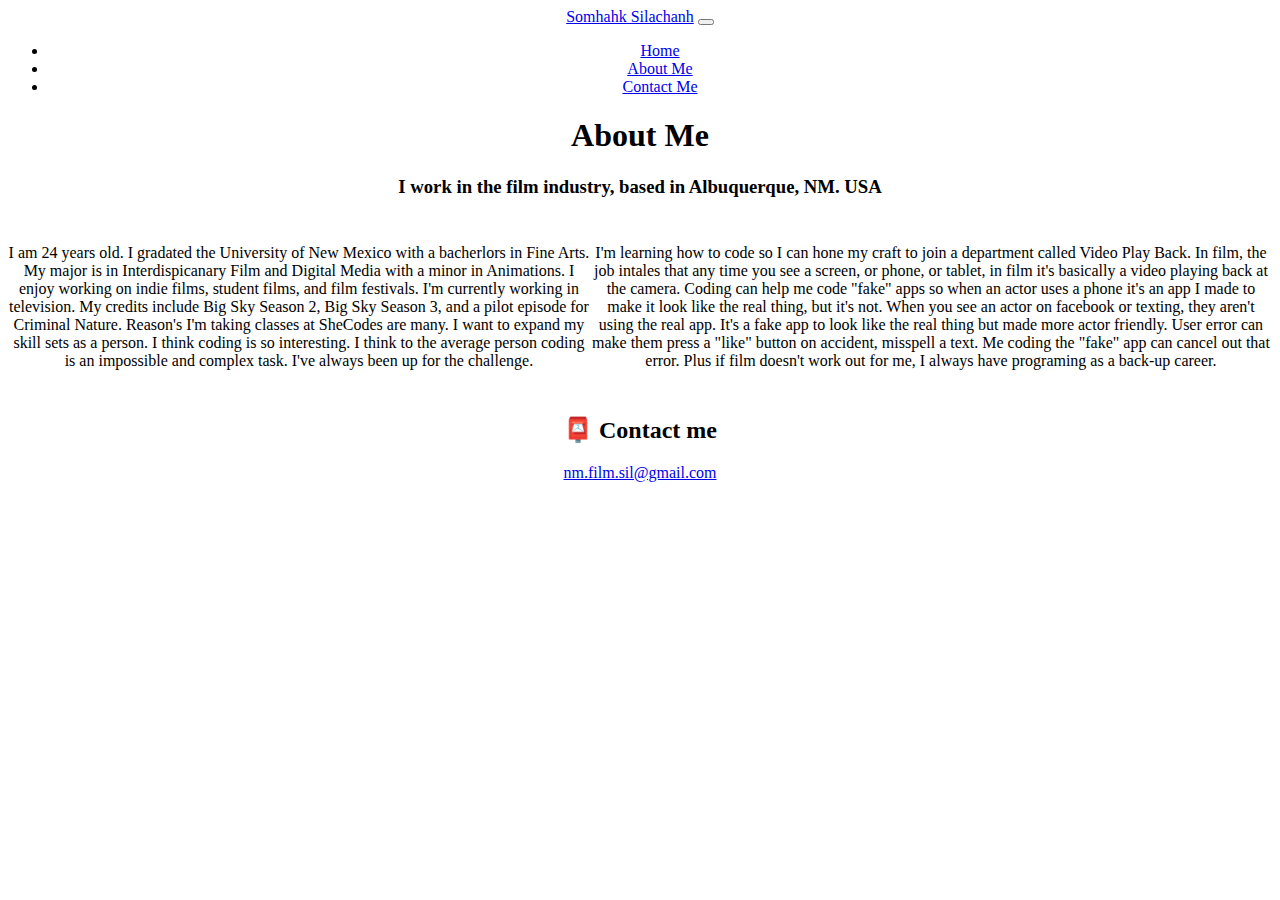
==== about.html @ c5088fff "Content" ====
<!DOCTYPE html>
<html lang="en">
<head>
    <meta charset="UTF-8">
    <meta http-equiv="X-UA-Compatible" content="IE=edge">
    <meta name="viewport" content="width=device-width, initial-scale=1.0">
    <link href="https://cdn.jsdelivr.net/npm/bootstrap@5.2.2/dist/css/bootstrap.min.css" rel="stylesheet"
        integrity="sha384-Zenh87qX5JnK2Jl0vWa8Ck2rdkQ2Bzep5IDxbcnCeuOxjzrPF/et3URy9Bv1WTRi" crossorigin="anonymous" />
    <link rel="stylesheet" href="/src/styles.css" />
    <title>About Somhahk Silachanh</title>
</head>
<body>
<!--NAVIGATION BAR-->
    <nav class="navbar navbar-expand-lg bg-light p-2 mb-2">
        <div class="container-fluid">
            <a class="navbar-brand" href="#">Somhahk Silachanh</a>
            <button class="navbar-toggler" type="button" data-bs-toggle="collapse" data-bs-target="#navbarNav"
                aria-controls="navbarNav" aria-expanded="false" aria-label="Toggle navigation">
                <span class="navbar-toggler-icon"></span>
            </button>
            <div class="collapse navbar-collapse" id="navbarNav">
                <ul class="navbar-nav">
                    <li class="nav-item">
                        <a class="nav-link active" aria-current="page" href="index.html">Home</a>
                    </li>
                    <li class="nav-item">
                        <a class="nav-link" href="about.html">About Me</a>
                    </li>
                    <li class="nav-item">
                        <a class="nav-link" href="about.html#contact">Contact Me</a>
                    </li>
                </ul>
            </div>
        </div>
    </nav>

<!--HEADER-->
    <h1>About Me</h1>
    <h3>I work in the film industry, based in Albuquerque, NM. USA</h3>

<!--ABOUT PARAGRAPH-->
    <div class="about-paragraphs">
        <p>
            I am 24 years old. I gradated the University of New Mexico with a
            bacherlors in Fine Arts. My major is in Interdispicanary Film and
            Digital Media with a minor in Animations. I enjoy working on indie
            films, student films, and film festivals. I'm currently working in
            television. My credits include Big Sky Season 2, Big Sky Season 3, and a
            pilot episode for Criminal Nature. Reason's I'm taking classes at
            SheCodes are many. I want to expand my skill sets as a person. I think
            coding is so interesting. I think to the average person coding is an
            impossible and complex task. I've always been up for the challenge.
        </p>
        <p>
            I'm learning how to code so I can hone my craft to join a department
            called Video Play Back. In film, the job intales that any time you see a
            screen, or phone, or tablet, in film it's basically a video playing back
            at the camera. Coding can help me code "fake" apps so when an actor uses
            a phone it's an app I made to make it look like the real thing, but it's
            not. When you see an actor on facebook or texting, they aren't using the
            real app. It's a fake app to look like the real thing but made more
            actor friendly. User error can make them press a "like" button on
            accident, misspell a text. Me coding the "fake" app can cancel out that
            error. Plus if film doesn't work out for me, I always have programing as
            a back-up career.
        </p>
    </div>

<!--CONTACT ME-->
    <div id="contact">
        <h2>📮 Contact me</h2>
        <a href="mailto:nm.film.sil@gmail.com" class="email-link">
            nm.film.sil@gmail.com
        </a>
    </div>
    
    <script src="https://cdn.jsdelivr.net/npm/bootstrap@5.2.2/dist/js/bootstrap.bundle.min.js"
        integrity="sha384-OERcA2EqjJCMA+/3y+gxIOqMEjwtxJY7qPCqsdltbNJuaOe923+mo//f6V8Qbsw3"
        crossorigin="anonymous">
    </script>
</body>
</html>
---- src/styles.css ----
body{
    text-align: center;
}
.about-paragraphs {
    display: flex;
    margin: 30px 0;
}
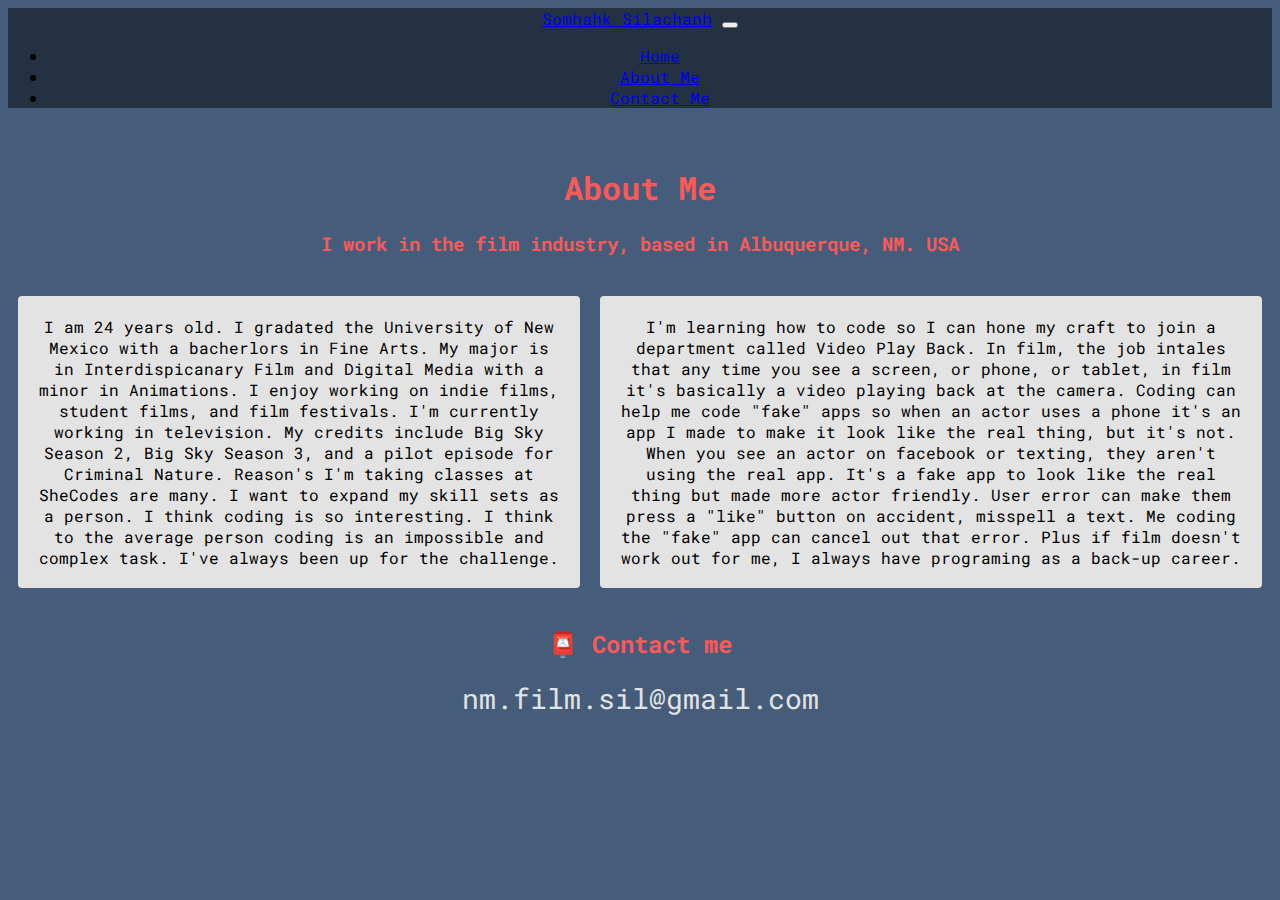
==== commit a8c27365: "STYLING" ====
--- a/about.html
+++ b/about.html
@@ -6,12 +6,15 @@
     <meta name="viewport" content="width=device-width, initial-scale=1.0">
     <link href="https://cdn.jsdelivr.net/npm/bootstrap@5.2.2/dist/css/bootstrap.min.css" rel="stylesheet"
         integrity="sha384-Zenh87qX5JnK2Jl0vWa8Ck2rdkQ2Bzep5IDxbcnCeuOxjzrPF/et3URy9Bv1WTRi" crossorigin="anonymous" />
+    <link rel="preconnect" href="https://fonts.googleapis.com">
+    <link rel="preconnect" href="https://fonts.gstatic.com" crossorigin>
+    <link href="https://fonts.googleapis.com/css2?family=Roboto+Mono&display=swap" rel="stylesheet">
     <link rel="stylesheet" href="/src/styles.css" />
     <title>About Somhahk Silachanh</title>
 </head>
 <body>
 <!--NAVIGATION BAR-->
-    <nav class="navbar navbar-expand-lg bg-light p-2 mb-2">
+    <nav class="navbar navbar-dark" style="background-color: #233142">
         <div class="container-fluid">
             <a class="navbar-brand" href="#">Somhahk Silachanh</a>
             <button class="navbar-toggler" type="button" data-bs-toggle="collapse" data-bs-target="#navbarNav"
@@ -34,7 +37,7 @@
         </div>
     </nav>
 
-<!--HEADER-->
+<!--HEADER--></br>
     <h1>About Me</h1>
     <h3>I work in the film industry, based in Albuquerque, NM. USA</h3>
 
--- a/src/styles.css
+++ b/src/styles.css
@@ -1,7 +1,68 @@
+:root{
+    --dark-blue:#233142;
+    --light-blue:#455d7a;
+    --red:#f95959;
+    --light-grey:#e3e3e3;
+}
+
 body{
     text-align: center;
+    font-family: 'Roboto Mono', monospace;
+    background: var(--light-blue);
 }
+h1, h2, h3 {
+    color: var(--red);
+    font-weight: 900;
+}
+
+p {
+    padding: 20px;
+    border-radius: 4px;
+    text-align: center;
+    background: var(--light-grey);
+}
+
+strong{
+    color: var(--red);
+}
+
+u{
+    text-decoration-color: var(--red) ;
+}
+
+
 .about-paragraphs {
     display: flex;
     margin: 30px 0;
+}
+.about-paragraphs p {
+    margin: 10px;
+}
+
+.check-out-link {
+    border: 1px solid var(--red);
+    border-radius: 25px;
+    padding: 10px;
+    width: 200px;
+    text-decoration: none;
+    background: var(--red);
+    color: black;
+}
+
+.check-out-link:hover{
+    background: var(--light-grey);
+    color: black;
+}
+
+.email-link {
+    display: flex;
+    justify-content: center;
+    font-size: 28px;
+    text-decoration: none;
+    color: var(--light-grey);
+}
+
+.email-link:hover {
+    text-decoration: underline;
+    color: var(--red);
 }